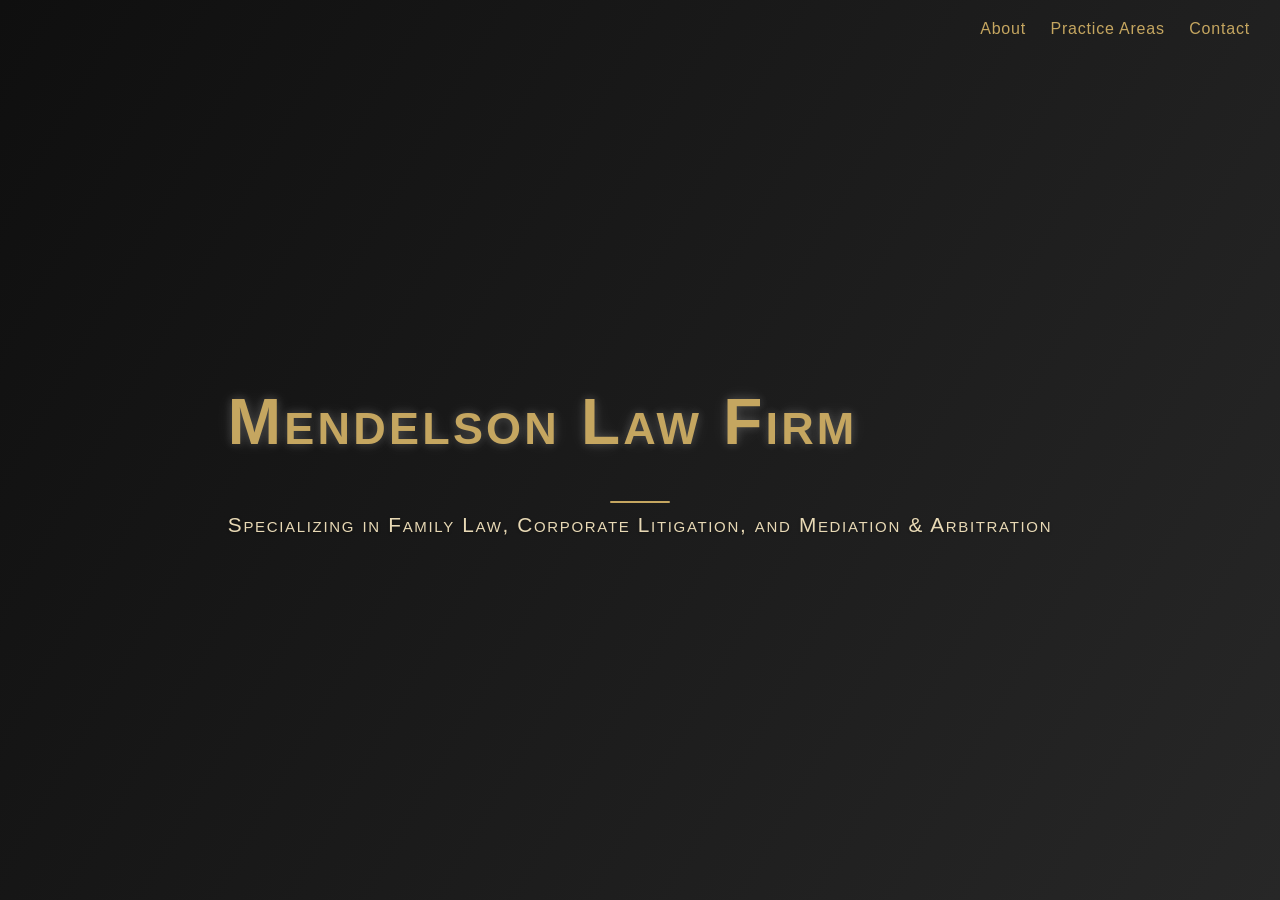
==== index.html @ fd9e86d9 "initial commit" ====
<!DOCTYPE html>
<html lang="en">
<head>
  <meta charset="UTF-8" />
  <meta name="viewport" content="width=device-width, initial-scale=1.0" />
  <title>My Business</title>
  <link rel="stylesheet" href="style.css" />
</head>
<body>
    <div class="mendelson-website-container">
        <nav>
            <a href="#about">About</a>
            <a href="#practice">Practice Areas</a>
            <a href="#contact">Contact</a>
          </nav>
        <header>
            <h1>Mendelson Law Firm</h1>
            <p class="tagline">Specializing in Family Law, Corporate Litigation, and Mediation & Arbitration</p>
          </header>
          <main>
          </main>
          <footer>
          </footer>
    </div>
</body>
</html>
---- style.css ----
body {
    margin: 0;
    padding: 0;
    height: 100vh;
    display: flex;
    justify-content: center;
    align-items: center;

    /* Brighter, bolder animated gradient */
    background: linear-gradient(-60deg, #0f0f0f, #222, #111, #333, #0f0f0f);
    background-size: 600% 600%;
    animation: intenseGradient 8s ease-in-out infinite;

    font-family: 'Segoe UI', sans-serif;
  }

  @keyframes intenseGradient {
    0% { background-position: 0% 50%; }
    50% { background-position: 100% 50%; }
    100% { background-position: 0% 50%; }
  }

  h1 {
    font-size: 4rem;
    letter-spacing: 0.05em;
    font-weight: 700;
    font-variant: small-caps;
    color: #c5a660;
    text-shadow:
      0 0 10px rgba(255, 255, 255, 0.2),
      0 0 20px rgba(255, 255, 255, 0.1);
  }

  .tagline::before {
    content: "";
    display: block;
    width: 60px;
    height: 2px;
    background: #c5a660; /* warm gold */
    margin: 10px auto;
    border-radius: 1px;
  }

  .tagline {
    font-weight: 300;
    font-variant: small-caps;
    color: #e8d9b5;
    font-size: 1.3rem;
    letter-spacing: 0.08em;
    margin-top: 12px;
    text-align: center;
    text-shadow: 0 1px 3px rgba(0, 0, 0, 0.25);
  }

  nav {
    position: fixed;
    top: 20px;
    right: 30px;
    font-family: inherit;
    font-weight: 400;
  }
  
  nav a {
    color: #c5a660; /* warm gold */
    margin-left: 20px;
    text-decoration: none;
    font-size: 1rem;
    letter-spacing: 0.05em;
    transition: color 0.3s ease;
  }
  
  nav a:hover {
    color: #fff;
    text-decoration: underline;
  }

  /* h1 {
    font-size: 4rem;
    font-family: 'Segoe UI', sans-serif;
    background: linear-gradient(-45deg, #ff0066, #00ffff, #ffcc00, #ff0066);
    background-size: 400% 400%;
    animation: textShift 10s ease infinite;

    /* Required for gradient-in-text effect */
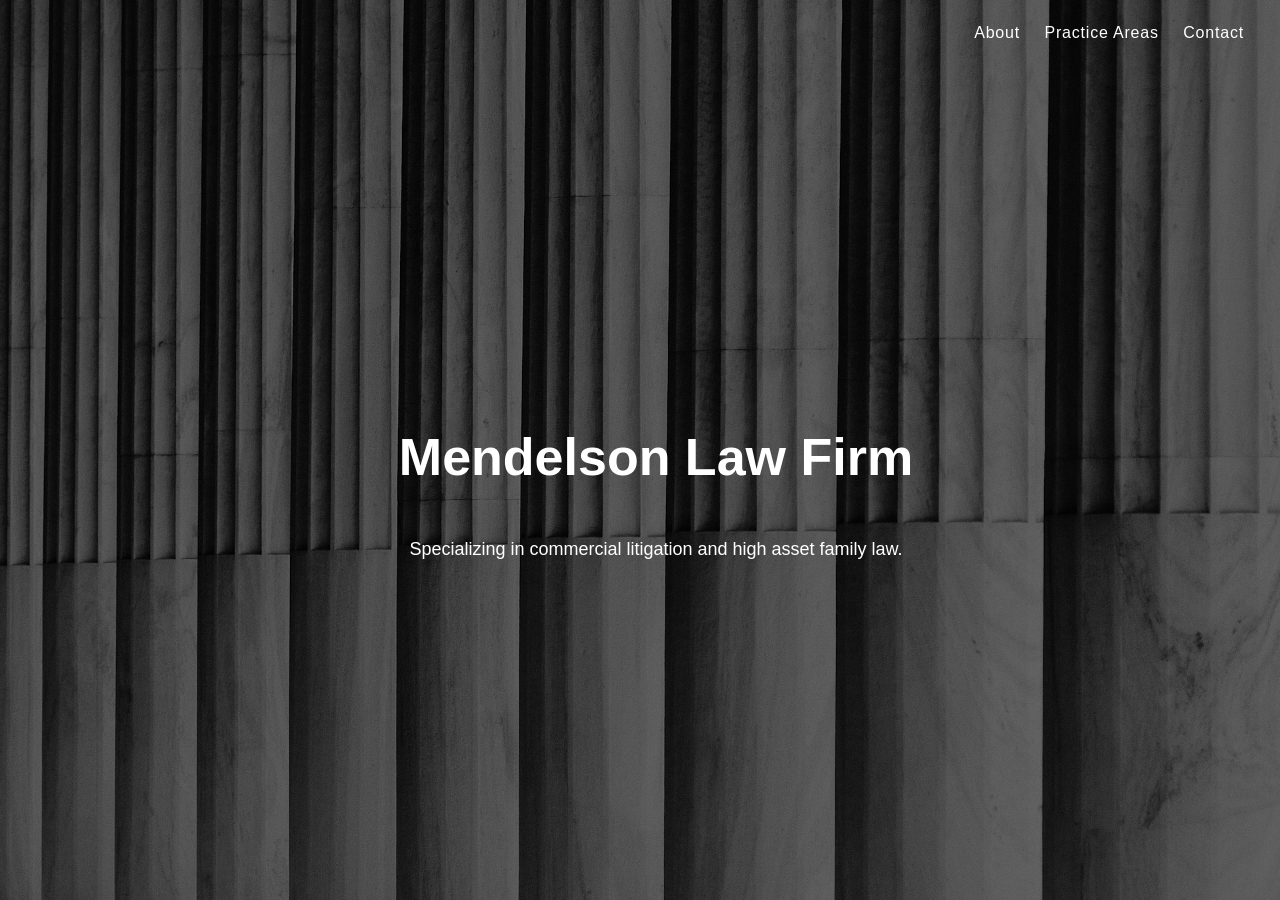
==== commit 3b76f4dc: "wip" ====
--- a/index.html
+++ b/index.html
@@ -3,20 +3,22 @@
 <head>
   <meta charset="UTF-8" />
   <meta name="viewport" content="width=device-width, initial-scale=1.0" />
-  <title>My Business</title>
+  <title>Mendelson Law Firm</title>
   <link rel="stylesheet" href="style.css" />
 </head>
 <body>
-    <div class="mendelson-website-container">
-        <nav>
-            <a href="#about">About</a>
-            <a href="#practice">Practice Areas</a>
-            <a href="#contact">Contact</a>
+    <div class="mendelson-website-home">
+      <div class="navigation-bar">
+                <nav>
+            <a href="about.html">About</a>
+              <a href="practice.html">Practice Areas</a>
+              <a href="contact.html">Contact</a>
           </nav>
-        <header>
-            <h1>Mendelson Law Firm</h1>
-            <p class="tagline">Specializing in Family Law, Corporate Litigation, and Mediation & Arbitration</p>
-          </header>
+      </div>
+      <div class="home-body-section">
+        <h1>Mendelson Law Firm</h1>
+        <p>Specializing in commercial litigation and high asset family law.</p>
+      </div>
           <main>
           </main>
           <footer>
--- a/style.css
+++ b/style.css
@@ -1,26 +1,54 @@
 body {
-    margin: 0;
+  margin: 0 !important;
+  overflow: hidden;
+}
+.mendelson-website-home {
+    margin: 0 !important;
     padding: 0;
     height: 100vh;
+    width: 100vw;
     display: flex;
-    justify-content: center;
-    align-items: center;
+    flex-direction: column;
+    background: linear-gradient(rgba(0, 0, 0, 0.5), rgba(0, 0, 0, 0.5)), url("images/CourthouseThree.jpg");
+    background-size: cover;
+    background-position: center;
+    background-repeat: no-repeat;
 
     /* Brighter, bolder animated gradient */
-    background: linear-gradient(-60deg, #0f0f0f, #222, #111, #333, #0f0f0f);
-    background-size: 600% 600%;
-    animation: intenseGradient 8s ease-in-out infinite;
+    /* background: linear-gradient(-60deg, #0f0f0f, #222, #111, #333, #0f0f0f); */
+    /* background-size: 600% 600%; */
+    font-family: 'Segoe UI', sans-serif;
 
-    font-family: 'Segoe UI', sans-serif;
-  }
+    .navigation-bar {
+      padding-right: 36px;
+      padding-top: 24px;
+      height: 50px;
+      width: calc(100% - 36px);
+      display: flex;
+      nav {
+        margin-left: auto;
+      }
+    }
 
-  @keyframes intenseGradient {
-    0% { background-position: 0% 50%; }
-    50% { background-position: 100% 50%; }
-    100% { background-position: 0% 50%; }
-  }
+    .home-body-section {
+      height: 100%;
+      width: 100%;
+      display: flex;
+      flex-direction: column;
+      justify-content: center;
+      align-items: center;
+      color: #fff;
+      text-align: center;
+      margin: 0 16px;
+      h1 {
+        font-size: 52px;
+      }
+      p {
+        font-size: 18px;
+      }
+    }
 
-  h1 {
+      /* h1 {
     font-size: 4rem;
     letter-spacing: 0.05em;
     font-weight: 700;
@@ -37,11 +65,11 @@
     width: 60px;
     height: 2px;
     background: #c5a660; /* warm gold */
-    margin: 10px auto;
+    /* margin: 10px auto;
     border-radius: 1px;
-  }
+  } */
 
-  .tagline {
+  /* .tagline {
     font-weight: 300;
     font-variant: small-caps;
     color: #e8d9b5;
@@ -50,18 +78,18 @@
     margin-top: 12px;
     text-align: center;
     text-shadow: 0 1px 3px rgba(0, 0, 0, 0.25);
-  }
+  } */
 
-  nav {
+  /* nav {
     position: fixed;
     top: 20px;
     right: 30px;
     font-family: inherit;
     font-weight: 400;
-  }
+  } */
   
   nav a {
-    color: #c5a660; /* warm gold */
+    color: #fff; /* warm gold */
     margin-left: 20px;
     text-decoration: none;
     font-size: 1rem;
@@ -73,6 +101,7 @@
     color: #fff;
     text-decoration: underline;
   }
+  }
 
   /* h1 {
     font-size: 4rem;
